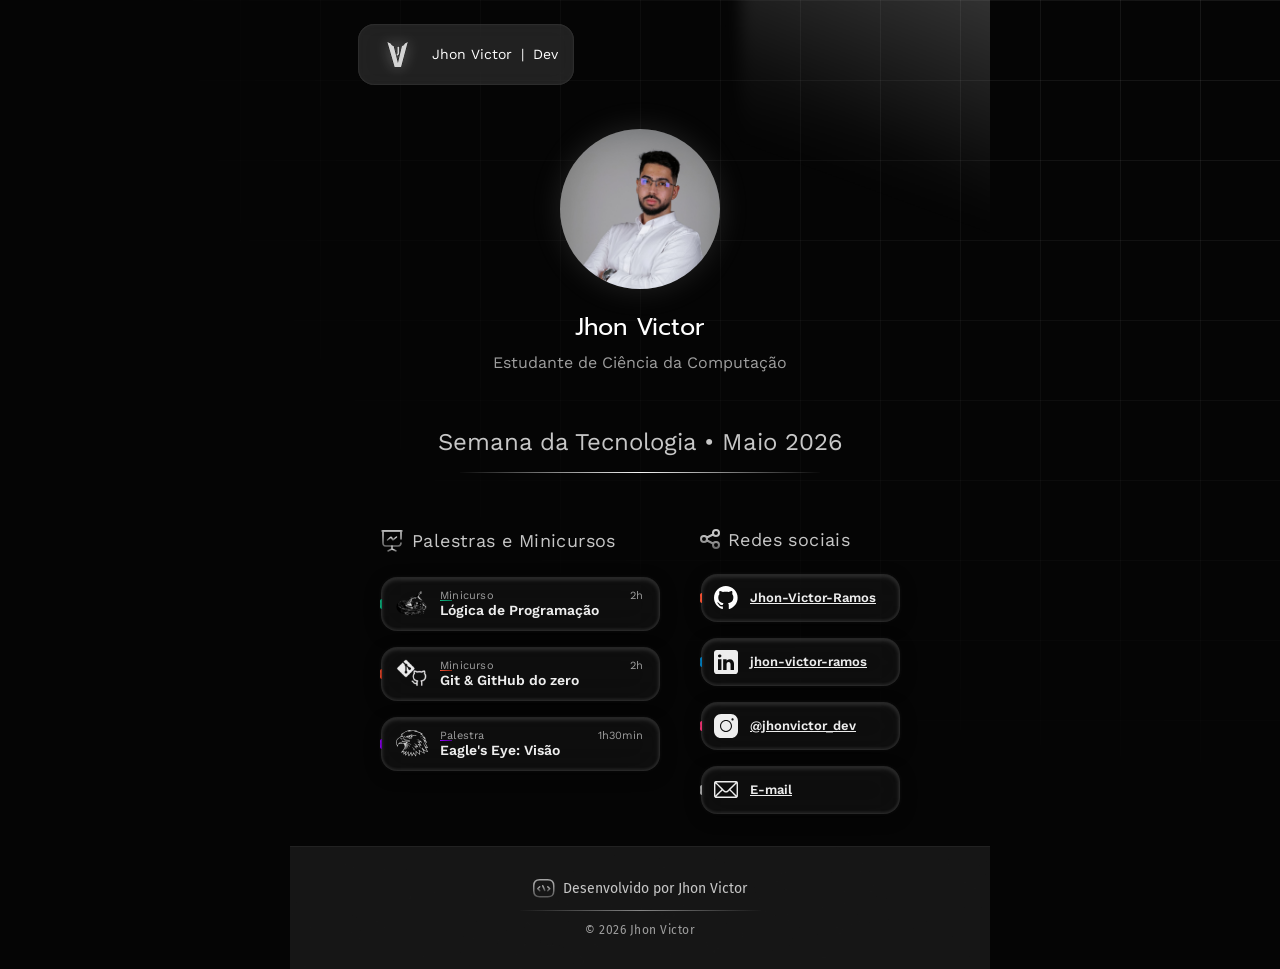
==== detalhes.html @ 25ab8dcb "feat: esboço do site com seus icons svg e guias" ====
<!DOCTYPE html>
<html lang="pt-br">
<head>
    <meta charset="UTF-8">
    <meta name="viewport" content="width=device-width, initial-scale=1.0">
    <title>Detalhes | Jhon Victor</title>
    <link rel="stylesheet" href="style.css">
    <link rel="shortcut icon" href="./assets/icons/jhon-logo-favicon.ico" type="image/x-icon">
</head>
<body>
    <div class="bg-wrapper"><div class="grid-lines"></div></div>
    <div class="god-rays"></div>

    <header class="main-header header-with-back">
        <a href="index.html" class="back-button">
            <svg width="20" height="20" viewBox="0 0 24 24" fill="none" stroke="currentColor" stroke-width="2" stroke-linecap="round" stroke-linejoin="round"><polyline points="15 18 9 12 15 6"></polyline></svg>
            Voltar
        </a>
        <div class="header-pill" style="margin-left: 0;"> <!-- Sobrescrevi a margin-left apenas aqui para centralizar perfeitamente com o Voltar -->
            <img src="./assets/icons/jhon-logo.svg" alt="Logo" class="header-logo">
            <span class="header-text">Jhon Victor <span class="divider">|</span> Dev</span>
        </div>
    </header>

    <main class="content-canvas">
        
        <!-- HERO DO CURSO -->
        <section class="course-hero">
            <div class="hero-image-container">
                <img id="js-hero-icon" src="" alt="Ícone do curso" class="course-hero-img">
            </div>
            <div class="course-info">
                <!-- Metadados e Separador alinhados conforme o Figma -->
                <div class="pill-meta course-meta" style="justify-content: flex-start; gap: 40px; margin-bottom: 8px;">
                    <span id="js-category" class="pill-cat"></span>
                    <span id="js-duration" class="pill-dur"></span>
                </div>
                <div id="js-separator" class="inner-sep"></div>
                
                <h1 id="js-title" class="course-title"></h1>
                
                <a id="js-download" href="#" target="_blank" rel="noopener noreferrer" class="btn-download">
                    BAIXAR MATERIAL 
                    <svg width="14" height="14" viewBox="0 0 24 24" fill="none" stroke="currentColor" stroke-width="3" stroke-linecap="round" stroke-linejoin="round"><path d="M21 15v4a2 2 0 0 1-2 2H5a2 2 0 0 1-2-2v-4"></path><polyline points="7 10 12 15 17 10"></polyline><line x1="12" y1="15" x2="12" y2="3"></line></svg>
                </a>
            </div>
        </section>

        <!-- CARROSSEL DE MATERIAIS -->
        <section class="materials-section">
            <div class="column-header materials-header">
                <img src="./assets/icons/book.svg" alt="" style="width: 24px;">
                <h3>Materiais recomendados</h3>
            </div>
            
            <!-- Substituí o grid pelo wrapper do carrossel responsivo -->
            <div class="carousel-wrapper">
                <div id="js-materials-grid" class="carousel-track">
                    <!-- O JS vai injetar os <article> aqui dentro -->
                </div>
            </div>
        </section>
    </main>

    <footer class="main-footer">
        <div class="footer-content">
            <div class="footer-brand">
                <img src="./assets/icons/programming-icon.svg" alt="">
                <span>Desenvolvido por Jhon Victor</span>
            </div>
            <div class="footer-line"></div>
            <p class="copyright">© 2026 Jhon Victor</p>
        </div>
    </footer>

    <!-- A ordem importa: dados primeiro, execução depois -->
    <script src="data.js"></script>
    <script src="script-detalhes.js"></script>
</body>
</html>
---- style.css ----
@charset "UTF-8";

/* ---- IMPORTAÇÃO DE FONTES ---- */
/* Work Sans */
@font-face {
    font-family: 'Work Sans';
    src: url('./assets/fonts/work-sans-v24-latin-regular.woff2') format('woff2');
    font-weight: 400;
    font-style: normal;
    font-display: swap;
}
@font-face {
    font-family: 'Work Sans';
    src: url('./assets/fonts/work-sans-v24-latin-300.woff2') format('woff2');
    font-weight: 300;
    font-style: normal;
    font-display: swap;
}
@font-face {
    font-family: 'Work Sans';
    src: url('./assets/fonts/work-sans-v24-latin-600.woff2') format('woff2');
    font-weight: 600;
    font-style: normal;
    font-display: swap;
}

/* Fira Sans */
@font-face {
    font-family: 'Fira Sans';
    src: url('./assets/fonts/fira-sans-v18-latin-regular.woff2') format('woff2');
    font-weight: 400;
    font-style: normal;
    font-display: swap;
}
@font-face {
    font-family: 'Fira Sans';
    src: url('./assets/fonts/fira-sans-v18-latin-500.woff2') format('woff2');
    font-weight: 500;
    font-style: normal;
    font-display: swap;
}

/* Fira Code */
@font-face {
    font-family: 'Fira Code';
    src: url('./assets/fonts/fira-code-v27-latin-regular.woff2') format('woff2');
    font-weight: 400;
    font-style: normal;
    font-display: swap;
}

/* Prompt */
@font-face {
    font-family: 'Prompt';
    src: url('./assets/fonts/prompt-v12-latin-regular.woff2') format('woff2');
    font-weight: 400;
    font-style: normal;
    font-display: swap;
}

/* --- FUNDAÇÕES --- */
:root {
    --G1: #050505; 
    --G2: #161616; 
    --G3: #2A2A2A; 
    --G5: #6B6B6B;
    --G6: #9E9E9E; 
    --G7: #C7C7C7; 
    --G8: #EDEDED;
    --GD: #FFB800;
    --GR1-grad: linear-gradient(90deg, #10B981 0%, #047857 100%);
    --OR1-grad: linear-gradient(90deg, #F05032 0%, #8F2412 100%);
    --PR1-grad: linear-gradient(90deg, #9500FF 0%, #53008E 100%);
    --GD1-grad: linear-gradient(90deg, #FFB800 0%, #FFFFFF 100%);
    --GD2-grad: linear-gradient(180deg, #FFCF53 0%, #FF9900 100%);
}

* { 
    margin: 0; 
    padding: 0; 
    box-sizing: border-box; 
    -webkit-font-smoothing: antialiased;
}

html {
    overflow-x: hidden;
}

body {
    background-color: var(--G1);
    color: var(--G7);
    font-family: 'Work Sans', sans-serif;
    width: 100%;
    max-width: 700px; /* Alterado para garantir fluidez em telas menores */
    margin: 0 auto;
    min-height: 100vh;
    display: flex;
    flex-direction: column;
    overflow-x: hidden;
    position: relative;
}

/* --- BACKGROUND --- */
.bg-wrapper { 
    position: fixed; 
    top: 0; 
    left: 0; 
    width: 100%; 
    height: 100%; 
    z-index: -1; 
}
.grid-lines {
    position: absolute; 
    width: 100%; 
    height: 100%;
    /* 1. Deixei o branco um pouco mais forte (0.08) para o brilho ficar mais evidente onde a luz bater */
    background-image: linear-gradient(rgba(255,255,255,0.08) 1px, transparent 1px), 
                      linear-gradient(90deg, rgba(255,255,255,0.08) 1px, transparent 1px);
    background-size: 80px 80px;
    
    /* 2. O Segredo da Iluminação: A Máscara */
    /* Cria um círculo no canto superior direito que vai apagando o grid suavemente */
    -webkit-mask-image: radial-gradient(ellipse at top right, black 0%, transparent 65%);
    mask-image: radial-gradient(ellipse at top right, black 0%, transparent 65%);
}
.god-rays {
    position: absolute;
    top: 0;
    right: 0;              /* Direita */
    width: 350px;
    height: 400px;
    pointer-events: none;
    z-index: 0;
    overflow: visible;
}

.god-rays {
    position: absolute;
    top: 0;
    right: 0;
    width: 350px;
    height: 400px;
    pointer-events: none;
    z-index: 0;
    overflow: visible;
    transform: scaleX(-1);      /* Espelha horizontalmente */
    /* Opcional: se houver transformações nos pseudo-elementos, o espelhamento será composto */
}


.god-rays::after {
    content: "";
    position: absolute;
    top: -50px;
    left: -50px;          /* Direita */
    width: 300px;
    height: 400px;
    background:
        linear-gradient(150deg, rgba(255, 255, 255, 0.08) 0%, transparent 50%),
        linear-gradient(160deg, rgba(255, 255, 255, 0.12) 0%, transparent 60%),
        linear-gradient(170deg, rgba(255, 255, 255, 0.05) 0%, transparent 50%);
    filter: blur(8px);
    mix-blend-mode: plus-lighter;
}

/* --- HEADER --- */
.main-header { 
    padding: 24px 20px; 
    display: flex;
}
.header-pill {
    display: inline-flex; 
    align-items: center; 
    gap: 10px;
    margin-left: 3rem;
    padding: 8px 16px; 
    border-radius: 16px;
    background: rgba(235, 235, 235, 0.12);
    backdrop-filter: blur(10px);
    -webkit-backdrop-filter: blur(10px);
    box-shadow: inset 0 0 2px rgba(255,255,255,0.2);
}
.header-logo { width: 48px; }
.header-text { color: #FFF; font-size: 14px; font-family: 'Work Sans'; }
.divider { margin: 0 4px; }

/* --- MAIN CANVAS --- */
.content-canvas {
    position: relative; /* para conter o grid-light */
    z-index: 1;
}

.profile { 
    text-align: center; 
    margin-bottom: 56px; 
    padding-top: 20px; 
}
.photo-container {
    width: 160px; 
    height: 160px; 
    border-radius: 50%; 
    margin: 0 auto 20px;
    background-color: var(--G3);
    box-shadow: 0 0 30px rgba(201, 201, 201, 0.15);
    overflow: hidden;
}
.profile-img {
    width: 100%;
    height: 100%;
    object-fit: cover;
    object-position: top center; 
}
.profile-name { font-family: 'Prompt', sans-serif; font-size: 24px; font-weight: 400; color: #FFF; }
.profile-degree { color: var(--G6); font-size: 16px; margin-top: 8px; }

.hero { text-align: center; margin-bottom: 56px; }
.hero-title { font-size: 24px; font-weight: 400; color: var(--G7); }
.hero-line { 
    width: 100%; 
    max-width: 360px;
    height: 1px;
    margin: 16px auto; 
    background: linear-gradient(90deg, rgba(246, 246, 246, 0.02) 0%, #F6F6F6 50%, rgba(246, 246, 246, 0.02) 100%);
}

/* --- GRID E STACK --- */
.main-grid { 
    display: grid; 
    grid-template-columns: minmax(240px, 280px) minmax(180px, 200px); 
    gap: 40px; 
    justify-content: center; 
}
.column-header { display: flex; align-items: center; gap: 8px; margin-bottom: 24px; }
.column-header h3 { font-size: 18px; font-weight: 400; letter-spacing: 0.4px; left: 50%;}
.stack { display: flex; flex-direction: column; gap: 16px; }

/* --- ANATOMIA DO BOTÃO GLASSMORPHISM --- */
.pill-wrapper { display: flex; align-items: stretch; position: relative; }

/* Separador Externo: Fundido sem gap */
.external-sep { margin-right: -1px; z-index: 2; display: flex; align-items: center; }

.pill-button {
    display: flex; 
    align-items: center; 
    gap: 12px;
    width: 100%; 
    min-height: 54px;
    padding: 10px 16px 10px 14px;
    border-radius: 16px;
    text-decoration: none;
    transition: all 0.3s cubic-bezier(0.25, 0.8, 0.25, 1); /* Transição mais suave e orgânica */
    
    /* A borda fina e semitransparente age como o "corte" do vidro */
    border: 1px solid rgba(255, 255, 255, 0.1);
    position: relative;
}

/* Glassmorphism Puro */
.glass {
    /* Fundo levemente esbranquiçado, mas muito transparente */
    background: rgba(235, 235, 235, 0.04);
    
    /* O desfoque que embaça o grid atrás do botão */
    backdrop-filter: blur(16px);
    -webkit-backdrop-filter: blur(16px);
    
    box-shadow: 
        0px 4px 16px rgba(0, 0, 0, 0.4),                   /* Sombra projetada para separar do fundo */
        0px 0px 4px rgba(246, 246, 246, 0.05),             /* Glow externo sutil (do Figma) */
        inset 0px 2px 4px rgba(246, 246, 246, 0.15),       /* Luz batendo na borda superior (do Figma) */
        inset 0px -2px 2px rgba(246, 246, 246, 0.05);      /* Reflexo interno na borda inferior (do Figma) */
}

/* 1. O botão reage quando o mouse passa no container inteiro */
.pill-wrapper:hover .pill-button { 
    background: rgba(235, 235, 235, 0.08); /* O vidro fica um pouco mais leitoso/visível */
    border: 1px solid rgba(255, 255, 255, 0.2); /* Borda fica mais nítida */
    box-shadow: 
        0px 8px 24px rgba(0, 0, 0, 0.6),                   /* A sombra cresce pois o botão "subiu" */
        0px 0px 8px rgba(246, 246, 246, 0.08),
        inset 0px 2px 4px rgba(246, 246, 246, 0.25),       /* O reflexo superior fica mais forte */
        inset 0px -2px 2px rgba(246, 246, 246, 0.05);
    transform: translateY(-3px);
}
/* 2. O separador externo acompanha o movimento e ganha destaque */
.pill-wrapper:hover .external-sep svg {
    height: 22px; 
    transform: translateY(-3px); /* Sincronizado com a altura do botão */
    filter: brightness(1.3) drop-shadow(0 0 6px rgba(255,255,255,0.3)); 
}

.pill-icon { width: 32px; height: auto; object-fit: contain; }
.pill-content { display: flex; flex-direction: column; flex: 1; justify-content: center; }
.pill-meta { 
    display: flex; 
    justify-content: space-between; 
    width: 100%; 
    margin-bottom: 0px; /* Zerado para grudar no separador */
}
.pill-cat, .pill-dur { font-size: 11px; color: var(--G6); letter-spacing: 0.2px; }

/* Separador Interno 4x1 Rígido */
.inner-sep { 
    width: 12px; 
    height: 1px; 
    margin: -2px 0 1px; 
}
.sep-green { background: var(--GR1-grad); }
.sep-orange { background: var(--OR1-grad); }
.sep-purple { background: var(--PR1-grad); }

.pill-title { font-size: 14px; font-weight: 600; color: var(--G8); line-height: 1.2; }

/* Redes Sociais Adaptadas */
.social { padding-left: 12px; min-height: 48px; }
.social-icon { width: 24px; }
.social-text { font-size: 13px; font-weight: 600; color: var(--G8); text-decoration: underline; }

/* --- FOOTER --- */
.main-footer {
    width: 100%; 
    padding: 32px 20px; 
    background: var(--G2);
    position: relative; 
    overflow: hidden;
    display: flex; 
    align-items: center; 
    justify-content: center;
    margin-top: 2rem;
    border-top: 1px solid rgba(255, 255, 255, 0.05);
}

.main-footer::before {
    content: ""; 
    position: absolute; 
    top: 0; left: 0; 
    width: 100%; height: 100%;
    background-image: url('./assets/icons/footer-texture.svg');
    background-size: cover;
    opacity: 0.1; 
    pointer-events: none;
}

.footer-content { position: relative; z-index: 1; text-align: center; width: 100%; }
.footer-brand { display: flex; align-items: center; justify-content: center; gap: 8px; font-family: 'Fira Sans', sans-serif; font-size: 14px; margin-bottom: 12px; color: var(--G7); }
.footer-line { width: 100%; max-width: 241px; height: 1px; margin: 0 auto 12px; opacity: 0.5; background: linear-gradient(90deg, rgba(246, 246, 246, 0.02) 0%, #F6F6F6 50%, rgba(246, 246, 246, 0.02) 100%); }
.copyright { font-family: 'Fira Sans', sans-serif; font-size: 12px; color: var(--G6); letter-spacing: 0.5px; }


/* =========================================
   PÁGINA 2: DETALHES DO CURSO
   ========================================= */

/* --- HEADER AJUSTES --- */
.header-with-back {
    justify-content: center; /* Centraliza a pílula do logo */
    position: relative;
}
.back-button {
    position: absolute;
    left: 20px;
    top: 50%;
    transform: translateY(-50%);
    display: flex;
    align-items: center;
    gap: 4px;
    color: var(--G6);
    text-decoration: none;
    font-size: 16px;
    transition: color 0.3s ease;
}
.back-button:hover {
    color: #FFF;
}

/* --- HERO DO CURSO --- */
.course-hero {
    display: flex;
    align-items: center;
    justify-content: center;
    gap: 60px;
    margin: 40px 0 80px;
}
.hero-image-container {
    width: 200px;
    height: 200px;
    display: flex;
    justify-content: center;
    align-items: center;
}
.course-hero-img {
    width: 100%;
    height: auto;
    object-fit: contain;
    /* Adiciona um brilho sutil em volta da imagem principal */
    filter: drop-shadow(0 0 30px rgba(255, 255, 255, 0.1));
}
.course-info {
    display: flex;
    flex-direction: column;
    align-items: flex-start;
    max-width: 400px;
}
.course-meta { margin-bottom: 4px; }
.course-title {
    font-family: 'Prompt', sans-serif;
    font-size: 32px;
    font-weight: 600;
    color: #FFF;
    line-height: 1.1;
    margin-top: 8px;
    margin-bottom: 24px;
}

/* O CTA Principal */
.btn-download {
    display: inline-flex;
    align-items: center;
    gap: 8px;
    background: var(--GD2-grad);
    color: var(--G1);
    font-family: 'Work Sans', sans-serif;
    font-size: 13px;
    font-weight: bold;
    text-transform: uppercase;
    text-decoration: none;
    padding: 12px 20px;
    border-radius: 24px;
    border: 4px solid rgba(246, 246, 246, 0.30);
    box-shadow: 0 4px 15px rgb(255, 184, 0, .3), 
                inset 0 2px 4px #C7C7C7;
    transition: all 0.3s ease;
}
.btn-download:hover {
    transform: translateY(-1px) scale(1.02);
    box-shadow: 0 4px 15px rgb(255, 184, 0, .7), 
                inset 0 2px 4px #C7C7C7;
}

/* --- CARROSSEL DE MATERIAIS --- */
.materials-header {
    justify-content: center; /* Centraliza o título no carrossel */
    margin-bottom: 32px;
    position: relative;
}
/* Linha de fade sob o título */
.materials-header::after {
    content: '';
    position: absolute;
    bottom: -16px;
    left: 50%;
    transform: translateX(-50%);
    width: 250px;
    height: 1px;
    background: linear-gradient(90deg, transparent, rgba(255,255,255,0.2), transparent);
}

.carousel-wrapper {
    display: flex;
    align-items: center;
    gap: 16px;
    width: 100vw; /* Força largura total da tela */
    position: relative;
    left: 50%;
    transform: translateX(-50%);
    padding: 0 20px; /* Margem interna para mobile */
}

.nav-arrow {
    background: transparent;
    border: none;
    color: var(--G6);
    cursor: pointer;
    transition: color 0.2s;
    display: none; /* Escondido por padrão, exibido no desktop */
}
.nav-arrow:hover { color: #FFF; }

.carousel-track {
    display: flex;
    gap: 20px;
    overflow-x: auto;
    padding-bottom: 24px; /* Espaço para a sombra do box */
    
    /* Mágica do Scroll nativo no mobile (não precisa de JS) */
    scroll-snap-type: x mandatory;
    scroll-behavior: smooth;
    
    /* Esconde a barra de rolagem mas mantém o scroll */
    -ms-overflow-style: none;  
    scrollbar-width: none;  
}
.carousel-track::-webkit-scrollbar { display: none; }

/* O Card do Material */
.material-card {
    min-width: 320px;
    max-width: 320px;
    flex-shrink: 0; /* Impede o flexbox de amassar o card */
    scroll-snap-align: center; /* O card para sempre centralizado ao rolar */
    border-radius: 20px;
    padding: 16px;
    display: flex;
    flex-direction: column;
    gap: 16px;
}

/* Espaço para a Thumbnail do Youtube/PDF */
.thumb-placeholder {
    width: 100%;
    aspect-ratio: 16 / 9; /* Proporção perfeita de vídeo */
    background: rgba(255, 255, 255, 0.8);
    border-radius: 12px;
}

.card-content { display: flex; flex-direction: column; gap: 8px; }

.material-title {
    font-size: 16px;
    font-weight: 600;
    color: var(--G8);
    display: flex;
    justify-content: space-between;
    align-items: center;
}

/* Truncamento mágico do Front-End (Reticências automáticas) */
.material-desc {
    font-size: 11px;
    line-height: 1.4;
    color: var(--G6);
    
    /* Limita o texto a 3 linhas exatas. Se passar, adiciona "..." */
    display: -webkit-box;
    -webkit-line-clamp: 3;
    -webkit-box-orient: vertical;
    overflow: hidden;
}

/* --- RESPONSIVIDADE PÁGINA 2 --- */
@media (max-width: 640px) {
    .header-with-back { justify-content: flex-end; }
    
    .course-hero {
        flex-direction: column;
        gap: 24px;
        text-align: center;
        margin: 24px 0 56px;
    }
    
    .course-info {
        align-items: center; /* Centraliza tudo no mobile */
    }
    
    .course-title { font-size: 28px; text-align: center; }
    
    .carousel-track { padding: 0 20px 24px; } /* Garante espaçamento na rolagem mobile */
}

@media (min-width: 768px) {
    .nav-arrow { display: block; } /* Mostra setinhas no PC */
    .carousel-wrapper { max-width: 800px; padding: 0; }
}



/* --- RESPONSIVIDADE (MOBILE) --- */
@media (max-width: 640px) {
    .content-canvas {
        padding: 0 24px;
    }

    .main-grid {
        grid-template-columns: 1fr;
        gap: 40px;
    }

    .hero-title {
        font-size: 20px;
    }

    .pill-button {
        max-width: 100%; /* Permite expandir na tela do celular */
    }
    /* 1. Transforma APENAS a stack de redes sociais em um grid 2x2 */
    .main-grid > .grid-column:nth-child(2) .stack {
        display: grid;
        grid-template-columns: 1fr 1fr;
        gap: 12px; /* Reduzido levemente para dar mais espaço aos botões */
    }

    /* 2. Ajuste de sobrevivência para os botões sociais espremidos */
    .main-grid > .grid-column:nth-child(2) .pill-button {
        padding: 8px 10px; /* Reduz o padding para ganhar área útil */
        gap: 8px; /* Aproxima o ícone do texto */
        min-height: 44px;
    }

    /* 3. Trava de segurança para textos longos (ex: Jhon-Victor-Ramos) */
    .social-text {
        font-size: 11px; /* Fonte levemente menor para garantir o encaixe */
        white-space: nowrap; /* Impede o texto de quebrar para a linha de baixo */
        overflow: hidden; /* Esconde o que vazar */
        text-overflow: ellipsis; /* Adiciona "..." no final se não couber */
    }
}
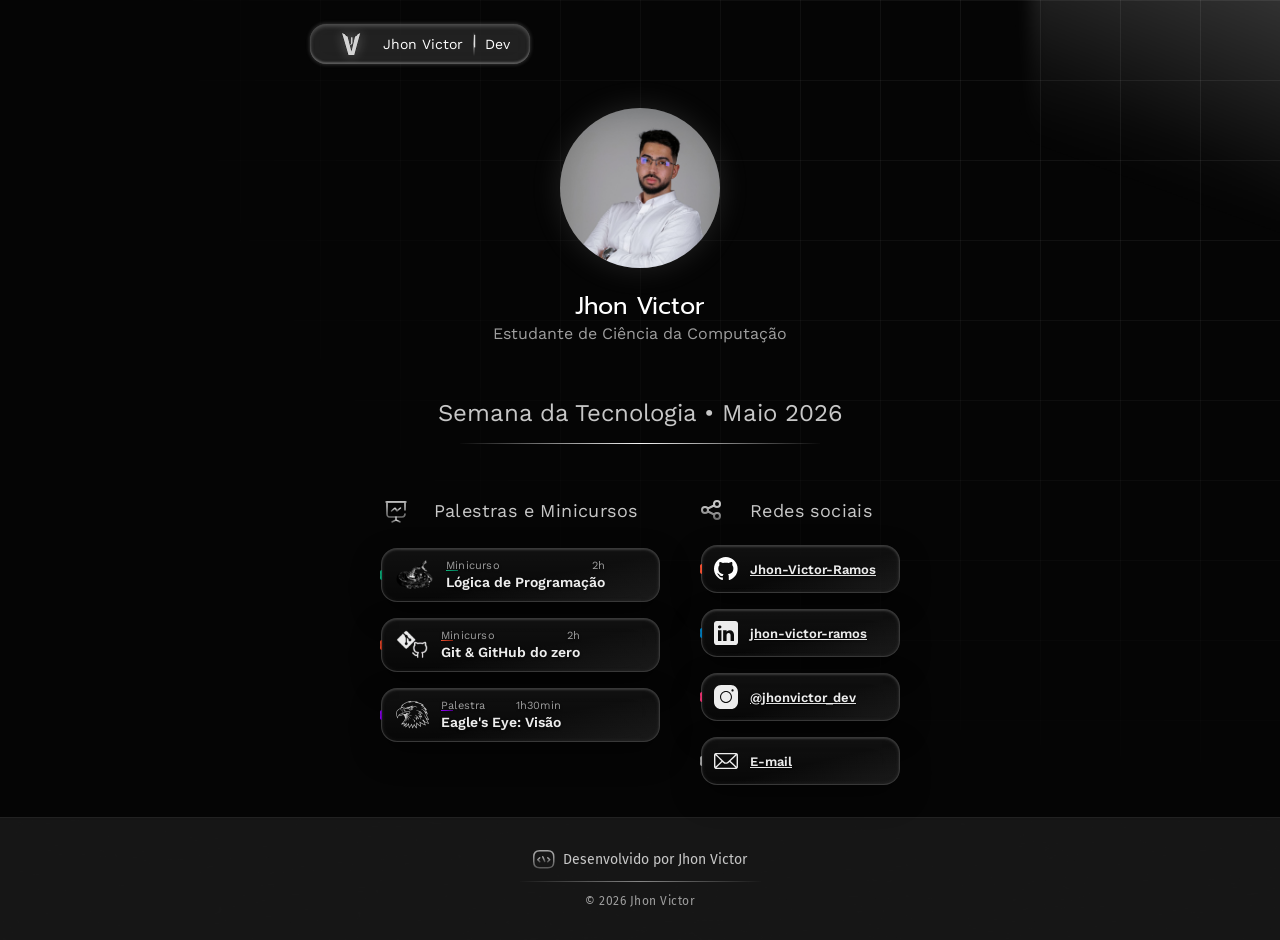
==== commit 2e1fc816: "fix: Corrigi o nome do evento em detalhes.html" ====
--- a/detalhes.html
+++ b/detalhes.html
@@ -4,6 +4,12 @@
     <meta charset="UTF-8">
     <meta name="viewport" content="width=device-width, initial-scale=1.0">
     <title>Detalhes | Jhon Victor</title>
+    <meta name="description" content="Materiais, minicursos e palestras ministrados por Jhon Victor na Jornada da Tecnologia 2026.">
+    <meta property="og:title" content="Jhon Victor | Jornada da Tecnologia">
+    <meta property="og:description" content="Acesse todos os materiais didáticos, slides e recomendações dos minicursos.">
+    <meta property="og:image" content="./assets/images/preview.jpg">
+    <meta property="og:type" content="website">
+    <meta name="theme-color" content="#050505">
     <link rel="stylesheet" href="style.css">
     <link rel="shortcut icon" href="./assets/icons/jhon-logo-favicon.ico" type="image/x-icon">
 </head>
@@ -16,9 +22,9 @@
             <svg width="20" height="20" viewBox="0 0 24 24" fill="none" stroke="currentColor" stroke-width="2" stroke-linecap="round" stroke-linejoin="round"><polyline points="15 18 9 12 15 6"></polyline></svg>
             Voltar
         </a>
-        <div class="header-pill" style="margin-left: 0;"> <!-- Sobrescrevi a margin-left apenas aqui para centralizar perfeitamente com o Voltar -->
+        <div class="header-pill">
             <img src="./assets/icons/jhon-logo.svg" alt="Logo" class="header-logo">
-            <span class="header-text">Jhon Victor <span class="divider">|</span> Dev</span>
+            <span class="header-text">Jhon Victor <span class="divider"></span> Dev</span>
         </div>
     </header>
 
@@ -29,13 +35,16 @@
             <div class="hero-image-container">
                 <img id="js-hero-icon" src="" alt="Ícone do curso" class="course-hero-img">
             </div>
+            
+            <!-- A CAIXA INVISÍVEL -->
             <div class="course-info">
-                <!-- Metadados e Separador alinhados conforme o Figma -->
-                <div class="pill-meta course-meta" style="justify-content: flex-start; gap: 40px; margin-bottom: 8px;">
-                    <span id="js-category" class="pill-cat"></span>
+                <div class="course-meta">
+                    <div class="category-group">
+                        <span id="js-category" class="pill-cat"></span>
+                        <div id="js-separator" class="inner-sep"></div>
+                    </div>
                     <span id="js-duration" class="pill-dur"></span>
                 </div>
-                <div id="js-separator" class="inner-sep"></div>
                 
                 <h1 id="js-title" class="course-title"></h1>
                 
@@ -49,15 +58,24 @@
         <!-- CARROSSEL DE MATERIAIS -->
         <section class="materials-section">
             <div class="column-header materials-header">
-                <img src="./assets/icons/book.svg" alt="" style="width: 24px;">
+                <img src="./assets/icons/book.svg" alt="" class="section-icon">
                 <h3>Materiais recomendados</h3>
             </div>
             
-            <!-- Substituí o grid pelo wrapper do carrossel responsivo -->
             <div class="carousel-wrapper">
+                <!-- Seta Esquerda -->
+                <button id="js-prev-btn" class="nav-arrow" aria-label="Anterior">
+                    <img src="./assets/icons/prev-arrow.svg" alt="Seta Esquerda" class="arrow-icon">
+                </button>
+
                 <div id="js-materials-grid" class="carousel-track">
-                    <!-- O JS vai injetar os <article> aqui dentro -->
+                    <!-- Cards injetados via JS -->
                 </div>
+
+                <!-- Seta Direita -->
+                <button id="js-next-btn" class="nav-arrow" aria-label="Próximo">
+                    <img src="./assets/icons/next-arrow.svg" alt="Seta Direita" class="arrow-icon">
+                </button>
             </div>
         </section>
     </main>
@@ -73,8 +91,7 @@
         </div>
     </footer>
 
-    <!-- A ordem importa: dados primeiro, execução depois -->
     <script src="data.js"></script>
     <script src="script-detalhes.js"></script>
 </body>
-</html>+</html>
--- a/style.css
+++ b/style.css
@@ -58,7 +58,7 @@
     font-display: swap;
 }
 
-/* --- FUNDAÇÕES --- */
+/* --- VARIÁVEIS --- */
 :root {
     --G1: #050505; 
     --G2: #161616; 
@@ -91,8 +91,6 @@
     color: var(--G7);
     font-family: 'Work Sans', sans-serif;
     width: 100%;
-    max-width: 700px; /* Alterado para garantir fluidez em telas menores */
-    margin: 0 auto;
     min-height: 100vh;
     display: flex;
     flex-direction: column;
@@ -113,26 +111,13 @@
     position: absolute; 
     width: 100%; 
     height: 100%;
-    /* 1. Deixei o branco um pouco mais forte (0.08) para o brilho ficar mais evidente onde a luz bater */
     background-image: linear-gradient(rgba(255,255,255,0.08) 1px, transparent 1px), 
                       linear-gradient(90deg, rgba(255,255,255,0.08) 1px, transparent 1px);
     background-size: 80px 80px;
-    
-    /* 2. O Segredo da Iluminação: A Máscara */
-    /* Cria um círculo no canto superior direito que vai apagando o grid suavemente */
     -webkit-mask-image: radial-gradient(ellipse at top right, black 0%, transparent 65%);
     mask-image: radial-gradient(ellipse at top right, black 0%, transparent 65%);
 }
-.god-rays {
-    position: absolute;
-    top: 0;
-    right: 0;              /* Direita */
-    width: 350px;
-    height: 400px;
-    pointer-events: none;
-    z-index: 0;
-    overflow: visible;
-}
+
 
 .god-rays {
     position: absolute;
@@ -143,8 +128,7 @@
     pointer-events: none;
     z-index: 0;
     overflow: visible;
-    transform: scaleX(-1);      /* Espelha horizontalmente */
-    /* Opcional: se houver transformações nos pseudo-elementos, o espelhamento será composto */
+    transform: scaleX(-1);
 }
 
 
@@ -152,7 +136,7 @@
     content: "";
     position: absolute;
     top: -50px;
-    left: -50px;          /* Direita */
+    left: -50px;
     width: 300px;
     height: 400px;
     background:
@@ -165,29 +149,76 @@
 
 /* --- HEADER --- */
 .main-header { 
+    width: 100vw;
+    max-width: 700px;
+    margin: 0 auto;
     padding: 24px 20px; 
     display: flex;
 }
+
 .header-pill {
     display: inline-flex; 
     align-items: center; 
     gap: 10px;
-    margin-left: 3rem;
-    padding: 8px 16px; 
+    padding: 8px 20px;
+    height: 40px;
     border-radius: 16px;
+    
     background: rgba(235, 235, 235, 0.12);
+    
     backdrop-filter: blur(10px);
     -webkit-backdrop-filter: blur(10px);
-    box-shadow: inset 0 0 2px rgba(255,255,255,0.2);
-}
-.header-logo { width: 48px; }
-.header-text { color: #FFF; font-size: 14px; font-family: 'Work Sans'; }
-.divider { margin: 0 4px; }
+    
+    box-shadow: 
+        0px 0px 4px rgba(246, 246, 246, 0.25),
+        inset 0px -2px 2px rgba(246, 246, 246, 0.25),
+        inset 0px 2px 4px rgba(246, 246, 246, 0.25);
+}
+
+.header-logo { 
+    height: 40px;
+    width: auto;
+}
+
+.header-text { 
+    color: #FFF; 
+    font-size: 14px; 
+    font-family: 'Work Sans', sans-serif; 
+    font-weight: 400;
+}
+
+.header-text { 
+    color: #FFF; 
+    font-size: 14px; 
+    font-family: 'Work Sans', sans-serif; 
+    font-weight: 400;
+    
+    display: flex;  
+    align-items: center;
+}
+
+.divider { 
+    display: block;
+    width: 1.5px;
+    height: 24px; 
+    margin: 0 10px;
+    
+    background: linear-gradient(
+        to bottom, 
+        rgba(255, 255, 255, 0) 0%, 
+        rgba(255, 255, 255, 0.4) 50%, 
+        rgba(255, 255, 255, 0) 100%
+    );
+}
 
 /* --- MAIN CANVAS --- */
 .content-canvas {
-    position: relative; /* para conter o grid-light */
+    position: relative;
     z-index: 1;
+    width: 100%;
+    max-width: 700px;
+    margin: 0 auto;
+    flex-grow: 1;
 }
 
 .profile { 
@@ -211,7 +242,7 @@
     object-position: top center; 
 }
 .profile-name { font-family: 'Prompt', sans-serif; font-size: 24px; font-weight: 400; color: #FFF; }
-.profile-degree { color: var(--G6); font-size: 16px; margin-top: 8px; }
+.profile-degree { color: var(--G6); font-size: 16px; }
 
 .hero { text-align: center; margin-bottom: 56px; }
 .hero-title { font-size: 24px; font-weight: 400; color: var(--G7); }
@@ -230,14 +261,13 @@
     gap: 40px; 
     justify-content: center; 
 }
-.column-header { display: flex; align-items: center; gap: 8px; margin-bottom: 24px; }
-.column-header h3 { font-size: 18px; font-weight: 400; letter-spacing: 0.4px; left: 50%;}
+.column-header { display: grid; grid-template-columns: .25fr 2fr; margin-bottom: 24px; justify-items: center;}
+/* .column-header { display: flex; align-items: center; gap: 8px; margin-bottom: 24px; } */
+.column-header h3 { font-size: 18px; font-weight: 400; letter-spacing: 0.4px; }
 .stack { display: flex; flex-direction: column; gap: 16px; }
 
-/* --- ANATOMIA DO BOTÃO GLASSMORPHISM --- */
+/* --- ANATOMIA DO BOTÃO GLASSMORPHISM (NÍVEL PREMIUM) --- */
 .pill-wrapper { display: flex; align-items: stretch; position: relative; }
-
-/* Separador Externo: Fundido sem gap */
 .external-sep { margin-right: -1px; z-index: 2; display: flex; align-items: center; }
 
 .pill-button {
@@ -249,54 +279,80 @@
     padding: 10px 16px 10px 14px;
     border-radius: 16px;
     text-decoration: none;
-    transition: all 0.3s cubic-bezier(0.25, 0.8, 0.25, 1); /* Transição mais suave e orgânica */
-    
-    /* A borda fina e semitransparente age como o "corte" do vidro */
-    border: 1px solid rgba(255, 255, 255, 0.1);
+    transition: all 0.3s cubic-bezier(0.25, 0.8, 0.25, 1);
+    
+    /* Borda sutil de corte do vidro */
+    border: 1px solid rgba(255, 255, 255, 0.2);
     position: relative;
-}
-
-/* Glassmorphism Puro */
+    
+    /* NOVO: Impede que os reflexos "vazem" para fora das bordas arredondadas */
+    overflow: hidden;
+}
+
+.pill-meta {
+    display: flex;
+    justify-content: space-between;
+}
+
+/* Glassmorphism com Saturação e Volume */
 .glass {
-    /* Fundo levemente esbranquiçado, mas muito transparente */
-    background: rgba(235, 235, 235, 0.04);
-    
-    /* O desfoque que embaça o grid atrás do botão */
-    backdrop-filter: blur(16px);
-    -webkit-backdrop-filter: blur(16px);
-    
+    background: rgba(23, 23, 23, 0.2); /* Fundo um pouco mais denso para dar contraste */
+    
+    /* O saturate(120%) puxa as cores do fundo e deixa o vidro mais vibrante */
+    backdrop-filter: blur(16px) saturate(120%);
+    -webkit-backdrop-filter: blur(16px) saturate(120%);
+    
+    /* Sombras que criam a espessura e elevação da peça */
     box-shadow: 
-        0px 4px 16px rgba(0, 0, 0, 0.4),                   /* Sombra projetada para separar do fundo */
-        0px 0px 4px rgba(246, 246, 246, 0.05),             /* Glow externo sutil (do Figma) */
-        inset 0px 2px 4px rgba(246, 246, 246, 0.15),       /* Luz batendo na borda superior (do Figma) */
-        inset 0px -2px 2px rgba(246, 246, 246, 0.05);      /* Reflexo interno na borda inferior (do Figma) */
+        0px 12px 30px rgba(0, 0, 0, 0.4),               /* Sombra externa pesada e suave */
+        inset 0px 0px 4px 1px rgba(255, 255, 255, 0.05),/* Chanfro interno geral */
+        inset 0px 1px 2px rgba(255, 255, 255, 0.15);    /* Luz batendo firme no topo */
+}
+
+/* A MAGIA: Reflexo especular diagonal (Luz da Janela) */
+.glass::before {
+    content: '';
+    position: absolute;
+    top: 0; left: 0; width: 100%; height: 100%;
+    pointer-events: none; /* Deixa o clique passar para o botão */
+    background: linear-gradient(to left top, rgba(255,255,255,0.08) 0%, rgba(255,255,255,0) 45%);
+    z-index: 1;
+}
+
+/* A MAGIA: Reflexo ambiental do teto */
+.glass::after {
+    content: '';
+    position: absolute;
+    top: 0; left: 0; width: 100%; height: 100%;
+    pointer-events: none;
+    background: linear-gradient(to bottom, rgba(255,255,255,0.04) 0%, rgba(255,255,255,0) 100%);
+    z-index: 1;
+}
+
+/* NOVO: Garante que os ícones e textos fiquem POR CIMA do reflexo do vidro */
+.pill-icon, .pill-content, .social-icon, .social-text {
+    position: relative;
+    z-index: 2; 
+    /* Adiciona leve sombra no texto para não sumir contra fundos claros que passem pelo blur */
+    text-shadow: 0 1px 3px rgba(0,0,0,0.3);
 }
 
 /* 1. O botão reage quando o mouse passa no container inteiro */
 .pill-wrapper:hover .pill-button { 
-    background: rgba(235, 235, 235, 0.08); /* O vidro fica um pouco mais leitoso/visível */
-    border: 1px solid rgba(255, 255, 255, 0.2); /* Borda fica mais nítida */
+    background: rgba(255, 255, 255, 0.08); /* O vidro "acende" */
+    border: 1px solid rgba(255, 255, 255, 0.2); 
     box-shadow: 
-        0px 8px 24px rgba(0, 0, 0, 0.6),                   /* A sombra cresce pois o botão "subiu" */
-        0px 0px 8px rgba(246, 246, 246, 0.08),
-        inset 0px 2px 4px rgba(246, 246, 246, 0.25),       /* O reflexo superior fica mais forte */
-        inset 0px -2px 2px rgba(246, 246, 246, 0.05);
+        0px 16px 40px rgba(0, 0, 0, 0.6),              /* Sombra aumenta projetando o botão pra frente */
+        inset 0px 0px 4px 1px rgba(255, 255, 255, 0.05),
+        inset 0px 2px 4px rgba(255, 255, 255, 0.25);   /* Luz de topo fica mais forte */
     transform: translateY(-3px);
 }
-/* 2. O separador externo acompanha o movimento e ganha destaque */
+
+/* O separador externo acompanha o movimento (mantido igual, funciona muito bem) */
 .pill-wrapper:hover .external-sep svg {
     height: 22px; 
-    transform: translateY(-3px); /* Sincronizado com a altura do botão */
+    transform: translateY(-3px); 
     filter: brightness(1.3) drop-shadow(0 0 6px rgba(255,255,255,0.3)); 
-}
-
-.pill-icon { width: 32px; height: auto; object-fit: contain; }
-.pill-content { display: flex; flex-direction: column; flex: 1; justify-content: center; }
-.pill-meta { 
-    display: flex; 
-    justify-content: space-between; 
-    width: 100%; 
-    margin-bottom: 0px; /* Zerado para grudar no separador */
 }
 .pill-cat, .pill-dur { font-size: 11px; color: var(--G6); letter-spacing: 0.2px; }
 
@@ -354,8 +410,11 @@
 
 /* --- HEADER AJUSTES --- */
 .header-with-back {
-    justify-content: center; /* Centraliza a pílula do logo */
+    justify-content: center; 
     position: relative;
+}
+.header-with-back .header-pill {
+    margin-left: 0;
 }
 .back-button {
     position: absolute;
@@ -393,28 +452,44 @@
     width: 100%;
     height: auto;
     object-fit: contain;
-    /* Adiciona um brilho sutil em volta da imagem principal */
     filter: drop-shadow(0 0 30px rgba(255, 255, 255, 0.1));
 }
+
 .course-info {
     display: flex;
     flex-direction: column;
     align-items: flex-start;
-    max-width: 400px;
-}
-.course-meta { margin-bottom: 4px; }
+    width: 100%;
+    max-width: 360px; /* A Caixa Invisível */
+}
+
+.course-meta { 
+    display: flex;
+    justify-content: space-between;
+    align-items: flex-start;
+    width: 100%; 
+    margin-bottom: 8px; 
+}
+
+.category-group {
+    display: flex;
+    flex-direction: column;
+    gap: 4px;
+}
+
 .course-title {
     font-family: 'Prompt', sans-serif;
     font-size: 32px;
     font-weight: 600;
     color: #FFF;
     line-height: 1.1;
-    margin-top: 8px;
+    margin-top: 4px;
     margin-bottom: 24px;
-}
-
-/* O CTA Principal */
+    width: 100%;
+}
+
 .btn-download {
+    align-self: flex-end; /* Ancora à direita */
     display: inline-flex;
     align-items: center;
     gap: 8px;
@@ -428,23 +503,24 @@
     padding: 12px 20px;
     border-radius: 24px;
     border: 4px solid rgba(246, 246, 246, 0.30);
-    box-shadow: 0 4px 15px rgb(255, 184, 0, .3), 
-                inset 0 2px 4px #C7C7C7;
+    box-shadow: 0 4px 15px rgb(255, 184, 0, .3), inset 0 2px 4px #C7C7C7;
     transition: all 0.3s ease;
 }
 .btn-download:hover {
     transform: translateY(-1px) scale(1.02);
-    box-shadow: 0 4px 15px rgb(255, 184, 0, .7), 
-                inset 0 2px 4px #C7C7C7;
-}
-
-/* --- CARROSSEL DE MATERIAIS --- */
+    box-shadow: 0 4px 15px rgb(255, 184, 0, .7), inset 0 2px 4px #C7C7C7;
+}
+
+/* --- CARROSSEL E HEADER DE MATERIAIS --- */
 .materials-header {
-    justify-content: center; /* Centraliza o título no carrossel */
+    display: flex;
+    justify-content: center;
+    align-items: center;
+    gap: 12px;
     margin-bottom: 32px;
     position: relative;
-}
-/* Linha de fade sob o título */
+    width: 100%;
+}
 .materials-header::after {
     content: '';
     position: absolute;
@@ -455,93 +531,177 @@
     height: 1px;
     background: linear-gradient(90deg, transparent, rgba(255,255,255,0.2), transparent);
 }
+.section-icon {
+    width: 24px;
+}
 
 .carousel-wrapper {
-    display: flex;
-    align-items: center;
-    gap: 16px;
-    width: 100vw; /* Força largura total da tela */
     position: relative;
-    left: 50%;
-    transform: translateX(-50%);
-    padding: 0 20px; /* Margem interna para mobile */
-}
-
-.nav-arrow {
-    background: transparent;
-    border: none;
-    color: var(--G6);
-    cursor: pointer;
-    transition: color 0.2s;
-    display: none; /* Escondido por padrão, exibido no desktop */
-}
-.nav-arrow:hover { color: #FFF; }
+    width: 100%;
+    overflow: hidden;
+    padding: 10px 0;
+}
+
 
 .carousel-track {
     display: flex;
     gap: 20px;
     overflow-x: auto;
-    padding-bottom: 24px; /* Espaço para a sombra do box */
-    
-    /* Mágica do Scroll nativo no mobile (não precisa de JS) */
+    padding-bottom: 24px;
     scroll-snap-type: x mandatory;
     scroll-behavior: smooth;
-    
-    /* Esconde a barra de rolagem mas mantém o scroll */
     -ms-overflow-style: none;  
     scrollbar-width: none;  
+    width: 100%; /* Garante que o trilho não quebre o layout */
 }
 .carousel-track::-webkit-scrollbar { display: none; }
 
 /* O Card do Material */
 .material-card {
-    min-width: 320px;
-    max-width: 320px;
-    flex-shrink: 0; /* Impede o flexbox de amassar o card */
-    scroll-snap-align: center; /* O card para sempre centralizado ao rolar */
-    border-radius: 20px;
+    min-width: 300px;
+    max-width: 300px;
+    flex-shrink: 0;
+    scroll-snap-align: center;
+    border-radius: 16px;
     padding: 16px;
     display: flex;
     flex-direction: column;
     gap: 16px;
-}
-
-/* Espaço para a Thumbnail do Youtube/PDF */
+    
+    /* Transições do Observer */
+    transition: transform 0.4s cubic-bezier(0.25, 0.8, 0.25, 1), 
+                box-shadow 0.4s ease, 
+                opacity 0.4s ease;
+    opacity: 0.4; /* Estado apagado */
+    transform: scale(0.95);
+}
+
+/* O Card Ativo (no meio da tela) */
+.material-card.active-card {
+    opacity: 1;
+    transform: scale(1);
+    box-shadow: 0px 0px 20px rgba(255, 255, 255, 0.1), 
+                inset 0px 0px 4px rgba(246, 246, 246, 0.05);
+    border: 1px solid rgba(255, 255, 255, 0.2);
+}
+
+/* Área da Imagem */
+.thumb-container {
+    width: 100%;
+    aspect-ratio: 16 / 9;
+    border-radius: 8px;
+    overflow: hidden;
+    box-shadow: 0px 4px 12px rgba(0, 0, 0, 0.3);
+}
 .thumb-placeholder {
     width: 100%;
-    aspect-ratio: 16 / 9; /* Proporção perfeita de vídeo */
-    background: rgba(255, 255, 255, 0.8);
-    border-radius: 12px;
-}
-
-.card-content { display: flex; flex-direction: column; gap: 8px; }
+    height: 100%;
+    background: #C7C7C7;
+}
+.material-thumb {
+    width: 100%;
+    height: 100%;
+    object-fit: cover;
+}
+
+/* Conteúdo do Card */
+.card-content { 
+    display: flex; 
+    flex-direction: column; 
+    gap: 10px; 
+    flex-grow: 1; 
+}
+.cat-wrapper {
+    display: flex;
+    flex-direction: column;
+    gap: 2px;
+}
+.card-sep {
+    width: 100%;
+    height: 2px;
+    border-radius: 2px;
+    opacity: 0.8;
+}
 
 .material-title {
-    font-size: 16px;
+    display: flex;
+    align-items: flex-start;
+    justify-content: space-between;
+    gap: 12px;
+    font-size: 14px;
     font-weight: 600;
     color: var(--G8);
-    display: flex;
-    justify-content: space-between;
-    align-items: center;
-}
-
-/* Truncamento mágico do Front-End (Reticências automáticas) */
+    line-height: 1.4;
+    text-decoration: none;
+}
+.material-title:hover { text-decoration: underline dashed 1.5px var(--G6); }
+
+.title-text {
+    display: -webkit-box;
+    -webkit-line-clamp: 2;
+    line-clamp: 2;
+    -webkit-box-orient: vertical;
+    overflow: hidden;
+    transition: .1s ease-in-out all;
+}
+
+
+.external-icon {
+    width: 16px;
+    height: 16px;
+    flex-shrink: 0;
+    margin-top: 2px;
+    opacity: 0.5; 
+    transition: opacity 0.3s ease, transform 0.3s ease;
+}
+
+.material-title:hover .external-icon {
+    opacity: 1;
+    transform: translate(2px, -2px);
+    filter: brightness(1.2);
+}
+
 .material-desc {
     font-size: 11px;
     line-height: 1.4;
     color: var(--G6);
-    
-    /* Limita o texto a 3 linhas exatas. Se passar, adiciona "..." */
     display: -webkit-box;
     -webkit-line-clamp: 3;
+    line-clamp: 3;
     -webkit-box-orient: vertical;
     overflow: hidden;
+}
+
+/* --- ESTILO DAS SETAS DO CARROSSEL --- */
+.nav-arrow {
+    background: transparent;
+    border: none;
+    cursor: pointer;
+    display: none; 
+    padding: 8px; 
+}
+.arrow-icon {
+    width: 24px;
+    height: 24px;
+    opacity: 0.5; 
+    transition: all 0.3s ease;
+}
+.nav-arrow:hover .arrow-icon { 
+    opacity: 1; 
+    filter: brightness(1.5) drop-shadow(0 0 8px rgba(255,255,255,0.3)); 
+}
+.nav-arrow:disabled .arrow-icon {
+    opacity: 0.15;
+    cursor: not-allowed;
+    filter: none;
+}
+.nav-arrow:disabled {
+    cursor: not-allowed;
 }
 
 /* --- RESPONSIVIDADE PÁGINA 2 --- */
 @media (max-width: 640px) {
     .header-with-back { justify-content: flex-end; }
-    
     .course-hero {
         flex-direction: column;
         gap: 24px;
@@ -550,60 +710,91 @@
     }
     
     .course-info {
-        align-items: center; /* Centraliza tudo no mobile */
+        align-items: center; 
     }
     
     .course-title { font-size: 28px; text-align: center; }
-    
-    .carousel-track { padding: 0 20px 24px; } /* Garante espaçamento na rolagem mobile */
-}
-
-@media (min-width: 768px) {
-    .nav-arrow { display: block; } /* Mostra setinhas no PC */
-    .carousel-wrapper { max-width: 800px; padding: 0; }
-}
-
-
-
-/* --- RESPONSIVIDADE (MOBILE) --- */
-@media (max-width: 640px) {
-    .content-canvas {
-        padding: 0 24px;
-    }
-
+    .course-meta { width: 75%; }
+    
+    .btn-download {
+        align-self: center;
+    }
+
+    .carousel-track {
+        padding-left: calc(50% - 150px);
+        padding-right: calc(50% - 150px);
+    }
+}
+
+@media (max-width: 768px) {
+    .content-canvas { padding: 0 24px; }
+    
+    /* Ajustes da Home (Página 1) */
     .main-grid {
+        width: 100%;
+        max-width: 400px;
+        margin: 0 auto;
         grid-template-columns: 1fr;
-        gap: 40px;
-    }
-
-    .hero-title {
-        font-size: 20px;
-    }
-
-    .pill-button {
-        max-width: 100%; /* Permite expandir na tela do celular */
-    }
-    /* 1. Transforma APENAS a stack de redes sociais em um grid 2x2 */
-    .main-grid > .grid-column:nth-child(2) .stack {
+        gap: 48px;
+    }
+    .main-grid .grid-column:nth-child(2) .stack {
         display: grid;
         grid-template-columns: 1fr 1fr;
-        gap: 12px; /* Reduzido levemente para dar mais espaço aos botões */
-    }
-
-    /* 2. Ajuste de sobrevivência para os botões sociais espremidos */
-    .main-grid > .grid-column:nth-child(2) .pill-button {
-        padding: 8px 10px; /* Reduz o padding para ganhar área útil */
-        gap: 8px; /* Aproxima o ícone do texto */
-        min-height: 44px;
-    }
-
-    /* 3. Trava de segurança para textos longos (ex: Jhon-Victor-Ramos) */
+        gap: 16px;
+    }
+    .grid-column:first-child { width: 100%; }
+    .grid-column:first-child .stack .pill-wrapper .pill-button.glass {
+        width: 100%;
+        justify-content: space-evenly;
+    }
+    .main-grid .grid-column:nth-child(2) .pill-button {
+        padding: 8px 12px;
+        gap: 8px;
+        min-height: 48px;
+    }
     .social-text {
-        font-size: 11px; /* Fonte levemente menor para garantir o encaixe */
-        white-space: nowrap; /* Impede o texto de quebrar para a linha de baixo */
-        overflow: hidden; /* Esconde o que vazar */
-        text-overflow: ellipsis; /* Adiciona "..." no final se não couber */
-    }
-}
-
-
+        font-size: 11px;
+        white-space: nowrap;
+        overflow: hidden;
+        text-overflow: ellipsis;
+    }
+
+    /* Ajustes Detalhes do Curso (Página 2) */
+    .header-with-back { justify-content: flex-end; }
+    .course-hero {
+        flex-direction: column;
+        gap: 24px;
+        text-align: center;
+        margin: 24px 0 56px;
+    }
+    .course-info { align-items: center; }
+    .course-title { font-size: 28px; text-align: center; }
+    .course-meta { width: 75%; }
+    .btn-download { align-self: center; }
+    .carousel-track {
+        padding-left: calc(50% - 150px);
+        padding-right: calc(50% - 150px);
+    }
+}
+
+/* --- RESPONSIVIDADE CARROSSEL (DESKTOP) --- */
+/* (Você tinha apagado essa regra sem querer!) */
+@media (min-width: 768px) {
+    .nav-arrow { display: block; } 
+    
+    .carousel-wrapper {
+        display: flex;
+        align-items: center;
+        justify-content: center;
+        gap: 16px;
+        width: 100%;
+        max-width: 800px;
+        margin: 0 auto;
+    }
+
+    .carousel-track {
+        max-width: 650px; 
+        padding-left: calc(50% - 150px);
+        padding-right: calc(50% - 150px);
+    }
+}
